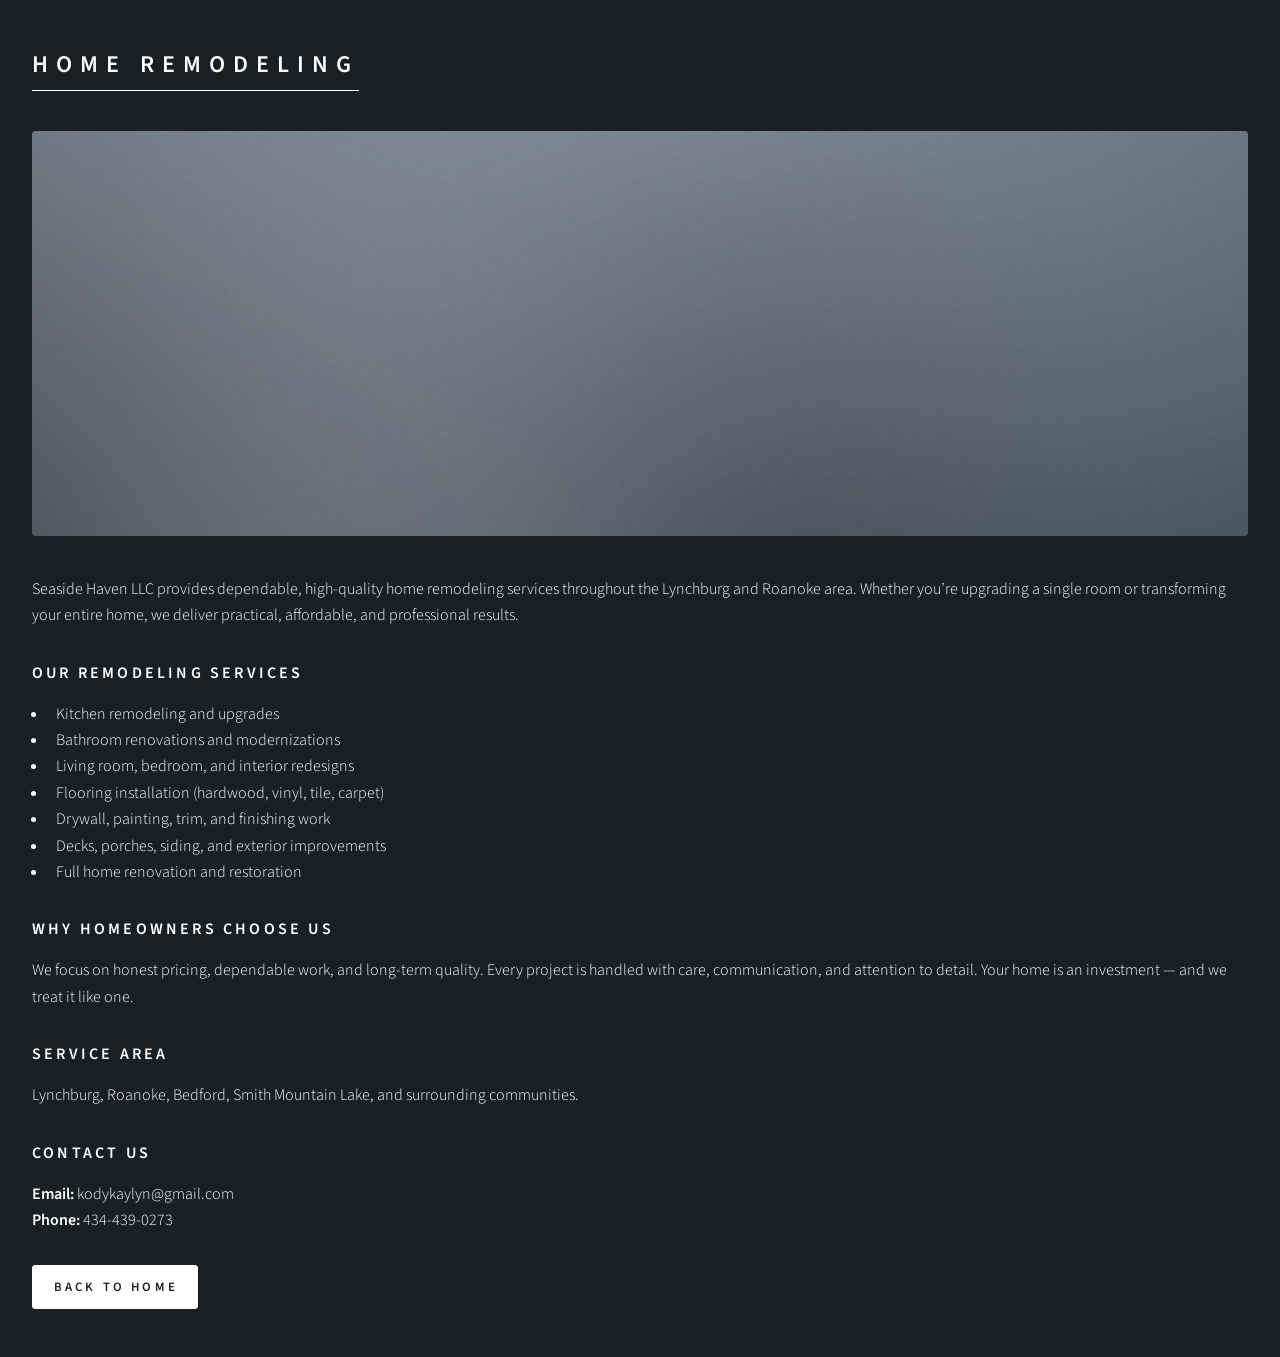
==== home-remodeling.html @ 9c6abb1f "fix" ====
<!DOCTYPE HTML>
<html>
<head>
    <title>Home Remodeling - Seaside Haven LLC</title>
    <meta charset="utf-8" />
    <meta name="viewport" content="width=device-width, initial-scale=1, user-scalable=no" />
    <link rel="stylesheet" href="assets/css/main.css" />
    <noscript><link rel="stylesheet" href="assets/css/noscript.css" /></noscript>
</head>

<body class="is-preload">

    <div id="wrapper">

        <!-- Home Remodeling Panel -->
        <section class="panel">
            <div class="inner">
                <h2 class="major">Home Remodeling</h2>
                <span class="image main"><img src="images/pic01.jpg" alt="" /></span>

                <p>Seaside Haven LLC provides dependable, high‑quality home remodeling services throughout the Lynchburg and Roanoke area. Whether you’re upgrading a single room or transforming your entire home, we deliver practical, affordable, and professional results.</p>

                <h3>Our Remodeling Services</h3>
                <ul>
                    <li>Kitchen remodeling and upgrades</li>
                    <li>Bathroom renovations and modernizations</li>
                    <li>Living room, bedroom, and interior redesigns</li>
                    <li>Flooring installation (hardwood, vinyl, tile, carpet)</li>
                    <li>Drywall, painting, trim, and finishing work</li>
                    <li>Decks, porches, siding, and exterior improvements</li>
                    <li>Full home renovation and restoration</li>
                </ul>

                <h3>Why Homeowners Choose Us</h3>
                <p>We focus on honest pricing, dependable work, and long‑term quality. Every project is handled with care, communication, and attention to detail. Your home is an investment — and we treat it like one.</p>

                <h3>Service Area</h3>
                <p>Lynchburg, Roanoke, Bedford, Smith Mountain Lake, and surrounding communities.</p>

                <h3>Contact Us</h3>
                <p><strong>Email:</strong> kodykaylyn@gmail.com<br>
                <strong>Phone:</strong> 434‑439‑0273</p>

                <a href="index.html" class="button primary">Back to Home</a>
            </div>
        </section>

    </div>

    <script src="assets/js/jquery.min.js"></script>
    <script src="assets/js/browser.min.js"></script>
    <script src="assets/js/breakpoints.min.js"></script>
    <script src="assets/js/main.js"></script>

</body>
</html>
---- assets/css/main.css ----
@import url(fontawesome-all.min.css);
@import url("https://fonts.googleapis.com/css?family=Source+Sans+Pro:300italic,600italic,300,600");

/*
	Dimension by HTML5 UP
	html5up.net | @ajlkn
	Free for personal and commercial use under the CCA 3.0 license (html5up.net/license)
*/

html, body, div, span, applet, object,
iframe, h1, h2, h3, h4, h5, h6, p, blockquote,
pre, a, abbr, acronym, address, big, cite,
code, del, dfn, em, img, ins, kbd, q, s, samp,
small, strike, strong, sub, sup, tt, var, b,
u, i, center, dl, dt, dd, ol, ul, li, fieldset,
form, label, legend, table, caption, tbody,
tfoot, thead, tr, th, td, article, aside,
canvas, details, embed, figure, figcaption,
footer, header, hgroup, menu, nav, output, ruby,
section, summary, time, mark, audio, video {
	margin: 0;
	padding: 0;
	border: 0;
	font-size: 100%;
	font: inherit;
	vertical-align: baseline;}

article, aside, details, figcaption, figure,
footer, header, hgroup, menu, nav, section {
	display: block;}

body {
	line-height: 1;
}

.service-bubble {
  background: rgba(255,255,255,0.08);
  border: 1px solid rgba(255,255,255,0.15);
  padding: 20px;
  border-radius: 15px;
  margin-bottom: 20px;
  transition: 0.2s;
}

a .service-bubble:hover {
  background: rgba(255,255,255,0.15);
  transform: scale(1.02);
  cursor: pointer;
}

ol, ul {
	list-style: none;
}

blockquote, q {
	quotes: none;
}

	blockquote:before, blockquote:after, q:before, q:after {
		content: '';
		content: none;
	}

table {
	border-collapse: collapse;
	border-spacing: 0;
}

body {
	-webkit-text-size-adjust: none;
}

mark {
	background-color: transparent;
	color: inherit;
}

input::-moz-focus-inner {
	border: 0;
	padding: 0;
}

input, select, textarea {
	-moz-appearance: none;
	-webkit-appearance: none;
	-ms-appearance: none;
	appearance: none;
}

/* Basic */

	@-ms-viewport {
		width: device-width;
	}

	@media screen and (max-width: 480px) {

		html, body {
			min-width: 320px;
		}

	}

	html {
		box-sizing: border-box;
	}

	*, *:before, *:after {
		box-sizing: inherit;
	}

	body {
		background: #1b1f22;
	}

		body.is-preload *, body.is-preload *:before, body.is-preload *:after {
			-moz-animation: none !important;
			-webkit-animation: none !important;
			-ms-animation: none !important;
			animation: none !important;
			-moz-transition: none !important;
			-webkit-transition: none !important;
			-ms-transition: none !important;
			transition: none !important;
		}

/* Type */

	html {
		font-size: 16pt;
	}

		@media screen and (max-width: 1680px) {

			html {
				font-size: 12pt;
			}

		}

		@media screen and (max-width: 736px) {

			html {
				font-size: 11pt;
			}

		}

		@media screen and (max-width: 360px) {

			html {
				font-size: 10pt;
			}

		}

	body, input, select, textarea {
		color: #ffffff;
		font-family: "Source Sans Pro", sans-serif;
		font-weight: 300;
		font-size: 1rem;
		line-height: 1.65;
	}

	a {
		-moz-transition: color 0.2s ease-in-out, background-color 0.2s ease-in-out, border-bottom-color 0.2s ease-in-out;
		-webkit-transition: color 0.2s ease-in-out, background-color 0.2s ease-in-out, border-bottom-color 0.2s ease-in-out;
		-ms-transition: color 0.2s ease-in-out, background-color 0.2s ease-in-out, border-bottom-color 0.2s ease-in-out;
		transition: color 0.2s ease-in-out, background-color 0.2s ease-in-out, border-bottom-color 0.2s ease-in-out;
		border-bottom: dotted 1px rgba(255, 255, 255, 0.5);
		text-decoration: none;
		color: inherit;
	}

		a:hover {
			border-bottom-color: transparent;
		}

	strong, b {
		color: #ffffff;
		font-weight: 600;
	}

	em, i {
		font-style: italic;
	}

	p {
		margin: 0 0 2rem 0;
	}

	h1, h2, h3, h4, h5, h6 {
		color: #ffffff;
		font-weight: 600;
		line-height: 1.5;
		margin: 0 0 1rem 0;
		text-transform: uppercase;
		letter-spacing: 0.2rem;
	}

		h1 a, h2 a, h3 a, h4 a, h5 a, h6 a {
			color: inherit;
			text-decoration: none;
		}

		h1.major, h2.major, h3.major, h4.major, h5.major, h6.major {
			border-bottom: solid 1px #ffffff;
			width: -moz-max-content;
			width: -webkit-max-content;
			width: -ms-max-content;
			width: max-content;
			padding-bottom: 0.5rem;
			margin: 0 0 2rem 0;
		}

	h1 {
		font-size: 2.25rem;
		line-height: 1.3;
		letter-spacing: 0.5rem;
	}

	h2 {
		font-size: 1.5rem;
		line-height: 1.4;
		letter-spacing: 0.5rem;
	}

	h3 {
		font-size: 1rem;
	}

	h4 {
		font-size: 0.8rem;
	}

	h5 {
		font-size: 0.7rem;
	}

	h6 {
		font-size: 0.6rem;
	}

	@media screen and (max-width: 736px) {

		h1 {
			font-size: 1.75rem;
			line-height: 1.4;
		}

		h2 {
			font-size: 1.25em;
			line-height: 1.5;
		}

	}

	sub {
		font-size: 0.8rem;
		position: relative;
		top: 0.5rem;
	}

	sup {
		font-size: 0.8rem;
		position: relative;
		top: -0.5rem;
	}

	blockquote {
		border-left: solid 4px #ffffff;
		font-style: italic;
		margin: 0 0 2rem 0;
		padding: 0.5rem 0 0.5rem 2rem;
	}

	code {
		background: rgba(255, 255, 255, 0.075);
		border-radius: 4px;
		font-family: "Courier New", monospace;
		font-size: 0.9rem;
		margin: 0 0.25rem;
		padding: 0.25rem 0.65rem;
	}

	pre {
		-webkit-overflow-scrolling: touch;
		font-family: "Courier New", monospace;
		font-size: 0.9rem;
		margin: 0 0 2rem 0;
	}

		pre code {
			display: block;
			line-height: 1.75;
			padding: 1rem 1.5rem;
			overflow-x: auto;
		}

	hr {
		border: 0;
		border-bottom: solid 1px #ffffff;
		margin: 2.75rem 0;
	}

	.align-left {
		text-align: left;
	}

	.align-center {
		text-align: center;
	}

	.align-right {
		text-align: right;
	}

/* Form */

	form {
		margin: 0 0 2rem 0;
	}

		form > :last-child {
			margin-bottom: 0;
		}

		form > .fields {
			display: -moz-flex;
			display: -webkit-flex;
			display: -ms-flex;
			display: flex;
			-moz-flex-wrap: wrap;
			-webkit-flex-wrap: wrap;
			-ms-flex-wrap: wrap;
			flex-wrap: wrap;
			width: calc(100% + 3rem);
			margin: -1.5rem 0 2rem -1.5rem;
		}

			form > .fields > .field {
				-moz-flex-grow: 0;
				-webkit-flex-grow: 0;
				-ms-flex-grow: 0;
				flex-grow: 0;
				-moz-flex-shrink: 0;
				-webkit-flex-shrink: 0;
				-ms-flex-shrink: 0;
				flex-shrink: 0;
				padding: 1.5rem 0 0 1.5rem;
				width: calc(100% - 1.5rem);
			}

				form > .fields > .field.half {
					width: calc(50% - 0.75rem);
				}

				form > .fields > .field.third {
					width: calc(100%/3 - 0.5rem);
				}

				form > .fields > .field.quarter {
					width: calc(25% - 0.375rem);
				}

		@media screen and (max-width: 480px) {

			form > .fields {
				width: calc(100% + 3rem);
				margin: -1.5rem 0 2rem -1.5rem;
			}

				form > .fields > .field {
					padding: 1.5rem 0 0 1.5rem;
					width: calc(100% - 1.5rem);
				}

					form > .fields > .field.half {
						width: calc(100% - 1.5rem);
					}

					form > .fields > .field.third {
						width: calc(100% - 1.5rem);
					}

					form > .fields > .field.quarter {
						width: calc(100% - 1.5rem);
					}

		}

	label {
		color: #ffffff;
		display: block;
		font-size: 0.8rem;
		font-weight: 300;
		letter-spacing: 0.2rem;
		line-height: 1.5;
		margin: 0 0 1rem 0;
		text-transform: uppercase;
	}

	input[type="text"],
	input[type="password"],
	input[type="email"],
	input[type="tel"],
	select,
	textarea {
		-moz-appearance: none;
		-webkit-appearance: none;
		-ms-appearance: none;
		appearance: none;
		-moz-transition: border-color 0.2s ease-in-out, box-shadow 0.2s ease-in-out, background-color 0.2s ease-in-out;
		-webkit-transition: border-color 0.2s ease-in-out, box-shadow 0.2s ease-in-out, background-color 0.2s ease-in-out;
		-ms-transition: border-color 0.2s ease-in-out, box-shadow 0.2s ease-in-out, background-color 0.2s ease-in-out;
		transition: border-color 0.2s ease-in-out, box-shadow 0.2s ease-in-out, background-color 0.2s ease-in-out;
		background-color: transparent;
		border-radius: 4px;
		border: solid 1px #ffffff;
		color: inherit;
		display: block;
		outline: 0;
		padding: 0 1rem;
		text-decoration: none;
		width: 100%;
	}

		input[type="text"]:invalid,
		input[type="password"]:invalid,
		input[type="email"]:invalid,
		input[type="tel"]:invalid,
		select:invalid,
		textarea:invalid {
			box-shadow: none;
		}

		input[type="text"]:focus,
		input[type="password"]:focus,
		input[type="email"]:focus,
		input[type="tel"]:focus,
		select:focus,
		textarea:focus {
			background: rgba(255, 255, 255, 0.075);
			border-color: #ffffff;
			box-shadow: 0 0 0 1px #ffffff;
		}

	select {
		background-image: url("data:image/svg+xml;charset=utf8,%3Csvg xmlns='http://www.w3.org/2000/svg' width='40' height='40' preserveAspectRatio='none' viewBox='0 0 40 40'%3E%3Cpath d='M9.4,12.3l10.4,10.4l10.4-10.4c0.2-0.2,0.5-0.4,0.9-0.4c0.3,0,0.6,0.1,0.9,0.4l3.3,3.3c0.2,0.2,0.4,0.5,0.4,0.9 c0,0.4-0.1,0.6-0.4,0.9L20.7,31.9c-0.2,0.2-0.5,0.4-0.9,0.4c-0.3,0-0.6-0.1-0.9-0.4L4.3,17.3c-0.2-0.2-0.4-0.5-0.4-0.9 c0-0.4,0.1-0.6,0.4-0.9l3.3-3.3c0.2-0.2,0.5-0.4,0.9-0.4S9.1,12.1,9.4,12.3z' fill='%23ffffff' /%3E%3C/svg%3E");
		background-size: 1.25rem;
		background-repeat: no-repeat;
		background-position: calc(100% - 1rem) center;
		height: 2.75rem;
		padding-right: 2.75rem;
		text-overflow: ellipsis;
	}

		select option {
			color: #ffffff;
			background: #1b1f22;
		}

		select:focus::-ms-value {
			background-color: transparent;
		}

		select::-ms-expand {
			display: none;
		}

	input[type="text"],
	input[type="password"],
	input[type="email"],
	select {
		height: 2.75rem;
	}

	textarea {
		padding: 0.75rem 1rem;
	}

	input[type="checkbox"],
	input[type="radio"] {
		-moz-appearance: none;
		-webkit-appearance: none;
		-ms-appearance: none;
		appearance: none;
		display: block;
		float: left;
		margin-right: -2rem;
		opacity: 0;
		width: 1rem;
		z-index: -1;
	}

		input[type="checkbox"] + label,
		input[type="radio"] + label {
			text-decoration: none;
			-moz-user-select: none;
			-webkit-user-select: none;
			-ms-user-select: none;
			user-select: none;
			color: #ffffff;
			cursor: pointer;
			display: inline-block;
			font-size: 0.8rem;
			font-weight: 300;
			margin: 0 0 0.5rem 0;
			padding-left: 2.65rem;
			padding-right: 0.75rem;
			position: relative;
		}

			input[type="checkbox"] + label:before,
			input[type="radio"] + label:before {
				-moz-osx-font-smoothing: grayscale;
				-webkit-font-smoothing: antialiased;
				display: inline-block;
				font-style: normal;
				font-variant: normal;
				text-rendering: auto;
				line-height: 1;
				text-transform: none !important;
				font-family: 'Font Awesome 5 Free';
				font-weight: 900;
			}

			input[type="checkbox"] + label:before,
			input[type="radio"] + label:before {
				-moz-transition: border-color 0.2s ease-in-out, box-shadow 0.2s ease-in-out, background-color 0.2s ease-in-out;
				-webkit-transition: border-color 0.2s ease-in-out, box-shadow 0.2s ease-in-out, background-color 0.2s ease-in-out;
				-ms-transition: border-color 0.2s ease-in-out, box-shadow 0.2s ease-in-out, background-color 0.2s ease-in-out;
				transition: border-color 0.2s ease-in-out, box-shadow 0.2s ease-in-out, background-color 0.2s ease-in-out;
				border-radius: 4px;
				border: solid 1px #ffffff;
				content: '';
				display: inline-block;
				height: 1.65rem;
				left: 0;
				line-height: 1.65rem;
				position: absolute;
				text-align: center;
				top: -0.15rem;
				width: 1.65rem;
			}

		input[type="checkbox"]:checked + label:before,
		input[type="radio"]:checked + label:before {
			background: #ffffff !important;
			border-color: #ffffff !important;
			color: #1b1f22;
			content: '\f00c';
		}

		input[type="checkbox"]:focus + label:before,
		input[type="radio"]:focus + label:before {
			background: rgba(255, 255, 255, 0.075);
			border-color: #ffffff;
			box-shadow: 0 0 0 1px #ffffff;
		}

	input[type="checkbox"] + label:before {
		border-radius: 4px;
	}

	input[type="radio"] + label:before {
		border-radius: 100%;
	}

	::-webkit-input-placeholder {
		color: rgba(255, 255, 255, 0.5) !important;
		opacity: 1.0;
	}

	:-moz-placeholder {
		color: rgba(255, 255, 255, 0.5) !important;
		opacity: 1.0;
	}

	::-moz-placeholder {
		color: rgba(255, 255, 255, 0.5) !important;
		opacity: 1.0;
	}

	:-ms-input-placeholder {
		color: rgba(255, 255, 255, 0.5) !important;
		opacity: 1.0;
	}

	.formerize-placeholder {
		color: rgba(255, 255, 255, 0.5) !important;
		opacity: 1.0;
	}

/* Box */

	.box {
		border-radius: 4px;
		border: solid 1px #ffffff;
		margin-bottom: 2rem;
		padding: 1.5em;
	}

		.box > :last-child,
		.box > :last-child > :last-child,
		.box > :last-child > :last-child > :last-child {
			margin-bottom: 0;
		}

		.box.alt {
			border: 0;
			border-radius: 0;
			padding: 0;
		}

/* Icon */

	.icon {
		text-decoration: none;
		border-bottom: none;
		position: relative;
	}

		.icon:before {
			-moz-osx-font-smoothing: grayscale;
			-webkit-font-smoothing: antialiased;
			display: inline-block;
			font-style: normal;
			font-variant: normal;
			text-rendering: auto;
			line-height: 1;
			text-transform: none !important;
			font-family: 'Font Awesome 5 Free';
			font-weight: 400;
		}

		.icon > .label {
			display: none;
		}

		.icon:before {
			line-height: inherit;
		}

		.icon.solid:before {
			font-weight: 900;
		}

		.icon.brands:before {
			font-family: 'Font Awesome 5 Brands';
		}

/* Image */

	.image {
		border-radius: 4px;
		border: 0;
		display: inline-block;
		position: relative;
	}

		.image:before {
			pointer-events: none;
			background-image: url("../../images/overlay.png");
			background-color: rgba(19, 21, 25, 0.5);
			border-radius: 4px;
			content: '';
			display: block;
			height: 100%;
			left: 0;
			opacity: 0.5;
			position: absolute;
			top: 0;
			width: 100%;
		}

		.image img {
			border-radius: 4px;
			display: block;
		}

		.image.left, .image.right {
			max-width: 40%;
		}

			.image.left img, .image.right img {
				width: 100%;
			}

		.image.left {
			float: left;
			padding: 0 1.5em 1em 0;
			top: 0.25em;
		}

		.image.right {
			float: right;
			padding: 0 0 1em 1.5em;
			top: 0.25em;
		}

		.image.fit {
			display: block;
			margin: 0 0 2rem 0;
			width: 100%;
		}

			.image.fit img {
				width: 100%;
			}

		.image.main {
			display: block;
			margin: 2.5rem 0;
			width: 100%;
		}

			.image.main img {
				width: 100%;
			}

		@media screen and (max-width: 736px) {

			.image.main {
				margin: 2rem 0;
			}

		}

		@media screen and (max-width: 480px) {

			.image.main {
				margin: 1.5rem 0;
			}

		}

/* List */

	ol {
		list-style: decimal;
		margin: 0 0 2rem 0;
		padding-left: 1.25em;
	}

		ol li {
			padding-left: 0.25em;
		}

	ul {
		list-style: disc;
		margin: 0 0 2rem 0;
		padding-left: 1em;
	}

		ul li {
			padding-left: 0.5em;
		}

		ul.alt {
			list-style: none;
			padding-left: 0;
		}

			ul.alt li {
				border-top: solid 1px #ffffff;
				padding: 0.5em 0;
			}

				ul.alt li:first-child {
					border-top: 0;
					padding-top: 0;
				}

	dl {
		margin: 0 0 2rem 0;
	}

		dl dt {
			display: block;
			font-weight: 600;
			margin: 0 0 1rem 0;
		}

		dl dd {
			margin-left: 2rem;
		}

/* Actions */

	ul.actions {
		display: -moz-flex;
		display: -webkit-flex;
		display: -ms-flex;
		display: flex;
		cursor: default;
		list-style: none;
		margin-left: -1rem;
		padding-left: 0;
	}

		ul.actions li {
			padding: 0 0 0 1rem;
			vertical-align: middle;
		}

		ul.actions.special {
			-moz-justify-content: center;
			-webkit-justify-content: center;
			-ms-justify-content: center;
			justify-content: center;
			width: 100%;
			margin-left: 0;
		}

			ul.actions.special li:first-child {
				padding-left: 0;
			}

		ul.actions.stacked {
			-moz-flex-direction: column;
			-webkit-flex-direction: column;
			-ms-flex-direction: column;
			flex-direction: column;
			margin-left: 0;
		}

			ul.actions.stacked li {
				padding: 1.3rem 0 0 0;
			}

				ul.actions.stacked li:first-child {
					padding-top: 0;
				}

		ul.actions.fit {
			width: calc(100% + 1rem);
		}

			ul.actions.fit li {
				-moz-flex-grow: 1;
				-webkit-flex-grow: 1;
				-ms-flex-grow: 1;
				flex-grow: 1;
				-moz-flex-shrink: 1;
				-webkit-flex-shrink: 1;
				-ms-flex-shrink: 1;
				flex-shrink: 1;
				width: 100%;
			}

				ul.actions.fit li > * {
					width: 100%;
				}

			ul.actions.fit.stacked {
				width: 100%;
			}

		@media screen and (max-width: 480px) {

			ul.actions:not(.fixed) {
				-moz-flex-direction: column;
				-webkit-flex-direction: column;
				-ms-flex-direction: column;
				flex-direction: column;
				margin-left: 0;
				width: 100% !important;
			}

				ul.actions:not(.fixed) li {
					-moz-flex-grow: 1;
					-webkit-flex-grow: 1;
					-ms-flex-grow: 1;
					flex-grow: 1;
					-moz-flex-shrink: 1;
					-webkit-flex-shrink: 1;
					-ms-flex-shrink: 1;
					flex-shrink: 1;
					padding: 1rem 0 0 0;
					text-align: center;
					width: 100%;
				}

					ul.actions:not(.fixed) li > * {
						width: 100%;
					}

					ul.actions:not(.fixed) li:first-child {
						padding-top: 0;
					}

					ul.actions:not(.fixed) li input[type="submit"],
					ul.actions:not(.fixed) li input[type="reset"],
					ul.actions:not(.fixed) li input[type="button"],
					ul.actions:not(.fixed) li button,
					ul.actions:not(.fixed) li .button {
						width: 100%;
					}

						ul.actions:not(.fixed) li input[type="submit"].icon:before,
						ul.actions:not(.fixed) li input[type="reset"].icon:before,
						ul.actions:not(.fixed) li input[type="button"].icon:before,
						ul.actions:not(.fixed) li button.icon:before,
						ul.actions:not(.fixed) li .button.icon:before {
							margin-left: -0.5em;
						}

		}

/* Icons */

	ul.icons {
		cursor: default;
		list-style: none;
		padding-left: 0;
	}

		ul.icons li {
			display: inline-block;
			padding: 0 0.75em 0 0;
		}

			ul.icons li:last-child {
				padding-right: 0;
			}

			ul.icons li a {
				border-radius: 100%;
				box-shadow: inset 0 0 0 1px #ffffff;
				display: inline-block;
				height: 2.25rem;
				line-height: 2.25rem;
				text-align: center;
				width: 2.25rem;
			}

				ul.icons li a:hover {
					background-color: rgba(255, 255, 255, 0.075);
				}

				ul.icons li a:active {
					background-color: rgba(255, 255, 255, 0.175);
				}

/* Table */

	.table-wrapper {
		-webkit-overflow-scrolling: touch;
		overflow-x: auto;
	}

	table {
		margin: 0 0 2rem 0;
		width: 100%;
	}

		table tbody tr {
			border: solid 1px #ffffff;
			border-left: 0;
			border-right: 0;
		}

			table tbody tr:nth-child(2n + 1) {
				background-color: rgba(255, 255, 255, 0.075);
			}

		table td {
			padding: 0.75em 0.75em;
		}

		table th {
			color: #ffffff;
			font-size: 0.9em;
			font-weight: 600;
			padding: 0 0.75em 0.75em 0.75em;
			text-align: left;
		}

		table thead {
			border-bottom: solid 2px #ffffff;
		}

		table tfoot {
			border-top: solid 2px #ffffff;
		}

		table.alt {
			border-collapse: separate;
		}

			table.alt tbody tr td {
				border: solid 1px #ffffff;
				border-left-width: 0;
				border-top-width: 0;
			}

				table.alt tbody tr td:first-child {
					border-left-width: 1px;
				}

			table.alt tbody tr:first-child td {
				border-top-width: 1px;
			}

			table.alt thead {
				border-bottom: 0;
			}

			table.alt tfoot {
				border-top: 0;
			}

/* Button */

	input[type="submit"],
	input[type="reset"],
	input[type="button"],
	button,
	.button {
		-moz-appearance: none;
		-webkit-appearance: none;
		-ms-appearance: none;
		appearance: none;
		-moz-transition: background-color 0.2s ease-in-out, color 0.2s ease-in-out;
		-webkit-transition: background-color 0.2s ease-in-out, color 0.2s ease-in-out;
		-ms-transition: background-color 0.2s ease-in-out, color 0.2s ease-in-out;
		transition: background-color 0.2s ease-in-out, color 0.2s ease-in-out;
		background-color: transparent;
		border-radius: 4px;
		border: 0;
		box-shadow: inset 0 0 0 1px #ffffff;
		color: #ffffff !important;
		cursor: pointer;
		display: inline-block;
		font-size: 0.8rem;
		font-weight: 300;
		height: 2.75rem;
		letter-spacing: 0.2rem;
		line-height: 2.75rem;
		outline: 0;
		padding: 0 1.25rem 0 1.35rem;
		text-align: center;
		text-decoration: none;
		text-transform: uppercase;
		white-space: nowrap;
	}

		input[type="submit"]:hover,
		input[type="reset"]:hover,
		input[type="button"]:hover,
		button:hover,
		.button:hover {
			background-color: rgba(255, 255, 255, 0.075);
		}

		input[type="submit"]:active,
		input[type="reset"]:active,
		input[type="button"]:active,
		button:active,
		.button:active {
			background-color: rgba(255, 255, 255, 0.175);
		}

		input[type="submit"].icon:before,
		input[type="reset"].icon:before,
		input[type="button"].icon:before,
		button.icon:before,
		.button.icon:before {
			margin-right: 0.5em;
		}

		input[type="submit"].fit,
		input[type="reset"].fit,
		input[type="button"].fit,
		button.fit,
		.button.fit {
			width: 100%;
		}

		input[type="submit"].small,
		input[type="reset"].small,
		input[type="button"].small,
		button.small,
		.button.small {
			font-size: 0.6rem;
			height: 2.0625rem;
			line-height: 2.0625rem;
		}

		input[type="submit"].primary,
		input[type="reset"].primary,
		input[type="button"].primary,
		button.primary,
		.button.primary {
			background-color: #ffffff;
			color: #1b1f22 !important;
			font-weight: 600;
		}

		input[type="submit"].disabled, input[type="submit"]:disabled,
		input[type="reset"].disabled,
		input[type="reset"]:disabled,
		input[type="button"].disabled,
		input[type="button"]:disabled,
		button.disabled,
		button:disabled,
		.button.disabled,
		.button:disabled {
			pointer-events: none;
			cursor: default;
			opacity: 0.25;
		}

	input[type="submit"],
	input[type="reset"],
	input[type="button"],
	button {
		line-height: calc(2.75rem - 2px);
	}

/* BG */

	#bg {
		-moz-transform: scale(1.0);
		-webkit-transform: scale(1.0);
		-ms-transform: scale(1.0);
		transform: scale(1.0);
		-webkit-backface-visibility: hidden;
		position: fixed;
		top: 0;
		left: 0;
		width: 100%;
		height: 100vh;
		z-index: 1;
	}

		#bg:before, #bg:after {
			content: '';
			display: block;
			position: absolute;
			top: 0;
			left: 0;
			width: 100%;
			height: 100%;
		}

		#bg:before {
			-moz-transition: background-color 2.5s ease-in-out;
			-webkit-transition: background-color 2.5s ease-in-out;
			-ms-transition: background-color 2.5s ease-in-out;
			transition: background-color 2.5s ease-in-out;
			-moz-transition-delay: 0.75s;
			-webkit-transition-delay: 0.75s;
			-ms-transition-delay: 0.75s;
			transition-delay: 0.75s;
			background-image: linear-gradient(to top, rgba(19, 21, 25, 0.5), rgba(19, 21, 25, 0.5)), url("../../images/overlay.png");
			background-size: auto,
 256px 256px;
			background-position: center,
 center;
			background-repeat: no-repeat,
 repeat;
			z-index: 2;
		}

		#bg:after {
			-moz-transform: scale(1.125);
			-webkit-transform: scale(1.125);
			-ms-transform: scale(1.125);
			transform: scale(1.125);
			-moz-transition: -moz-transform 0.325s ease-in-out, -moz-filter 0.325s ease-in-out;
			-webkit-transition: -webkit-transform 0.325s ease-in-out, -webkit-filter 0.325s ease-in-out;
			-ms-transition: -ms-transform 0.325s ease-in-out, -ms-filter 0.325s ease-in-out;
			transition: transform 0.325s ease-in-out, filter 0.325s ease-in-out;
			background-image: url("../../images/bg.jpg");
			background-position: center;
			background-size: cover;
			background-repeat: no-repeat;
			z-index: 1;
		}

		body.is-article-visible #bg:after {
			-moz-transform: scale(1.0825);
			-webkit-transform: scale(1.0825);
			-ms-transform: scale(1.0825);
			transform: scale(1.0825);
			-moz-filter: blur(0.2rem);
			-webkit-filter: blur(0.2rem);
			-ms-filter: blur(0.2rem);
			filter: blur(0.2rem);
		}

		body.is-preload #bg:before {
			background-color: #000000;
		}

/* Wrapper */

	#wrapper {
		display: -moz-flex;
		display: -webkit-flex;
		display: -ms-flex;
		display: flex;
		-moz-flex-direction: column;
		-webkit-flex-direction: column;
		-ms-flex-direction: column;
		flex-direction: column;
		-moz-align-items: center;
		-webkit-align-items: center;
		-ms-align-items: center;
		align-items: center;
		-moz-justify-content: space-between;
		-webkit-justify-content: space-between;
		-ms-justify-content: space-between;
		justify-content: space-between;
		position: relative;
		min-height: 100vh;
		width: 100%;
		padding: 4rem 2rem;
		z-index: 3;
	}

		#wrapper:before {
			content: '';
			display: block;
		}

		@media screen and (max-width: 1680px) {

			#wrapper {
				padding: 3rem 2rem;
			}

		}

		@media screen and (max-width: 736px) {

			#wrapper {
				padding: 2rem 1rem;
			}

		}

		@media screen and (max-width: 480px) {

			#wrapper {
				padding: 1rem;
			}

		}

/* Header */

	#header {
		display: -moz-flex;
		display: -webkit-flex;
		display: -ms-flex;
		display: flex;
		-moz-flex-direction: column;
		-webkit-flex-direction: column;
		-ms-flex-direction: column;
		flex-direction: column;
		-moz-align-items: center;
		-webkit-align-items: center;
		-ms-align-items: center;
		align-items: center;
		-moz-transition: -moz-transform 0.325s ease-in-out, -moz-filter 0.325s ease-in-out, opacity 0.325s ease-in-out;
		-webkit-transition: -webkit-transform 0.325s ease-in-out, -webkit-filter 0.325s ease-in-out, opacity 0.325s ease-in-out;
		-ms-transition: -ms-transform 0.325s ease-in-out, -ms-filter 0.325s ease-in-out, opacity 0.325s ease-in-out;
		transition: transform 0.325s ease-in-out, filter 0.325s ease-in-out, opacity 0.325s ease-in-out;
		background-image: -moz-radial-gradient(rgba(0, 0, 0, 0.25) 25%, rgba(0, 0, 0, 0) 55%);
		background-image: -webkit-radial-gradient(rgba(0, 0, 0, 0.25) 25%, rgba(0, 0, 0, 0) 55%);
		background-image: -ms-radial-gradient(rgba(0, 0, 0, 0.25) 25%, rgba(0, 0, 0, 0) 55%);
		background-image: radial-gradient(rgba(0, 0, 0, 0.25) 25%, rgba(0, 0, 0, 0) 55%);
		max-width: 100%;
		text-align: center;
	}

		#header > * {
			-moz-transition: opacity 0.325s ease-in-out;
			-webkit-transition: opacity 0.325s ease-in-out;
			-ms-transition: opacity 0.325s ease-in-out;
			transition: opacity 0.325s ease-in-out;
			position: relative;
			margin-top: 3.5rem;
		}

			#header > *:before {
				content: '';
				display: block;
				position: absolute;
				top: calc(-3.5rem - 1px);
				left: calc(50% - 1px);
				width: 1px;
				height: calc(3.5rem + 1px);
				background: #ffffff;
			}

		#header > :first-child {
			margin-top: 0;
		}

			#header > :first-child:before {
				display: none;
			}

		#header .logo {
			width: 5.5rem;
			height: 5.5rem;
			line-height: 5.5rem;
			border: solid 1px #ffffff;
			border-radius: 100%;
		}

			#header .logo .icon:before {
				font-size: 2rem;
			}

		#header .content {
			border-style: solid;
			border-color: #ffffff;
			border-top-width: 1px;
			border-bottom-width: 1px;
			max-width: 100%;
		}

			#header .content .inner {
				-moz-transition: max-height 0.75s ease, padding 0.75s ease, opacity 0.325s ease-in-out;
				-webkit-transition: max-height 0.75s ease, padding 0.75s ease, opacity 0.325s ease-in-out;
				-ms-transition: max-height 0.75s ease, padding 0.75s ease, opacity 0.325s ease-in-out;
				transition: max-height 0.75s ease, padding 0.75s ease, opacity 0.325s ease-in-out;
				-moz-transition-delay: 0.25s;
				-webkit-transition-delay: 0.25s;
				-ms-transition-delay: 0.25s;
				transition-delay: 0.25s;
				padding: 3rem 2rem;
				max-height: 40rem;
				overflow: hidden;
			}

				#header .content .inner > :last-child {
					margin-bottom: 0;
				}

			#header .content p {
				text-transform: uppercase;
				letter-spacing: 0.2rem;
				font-size: 0.8rem;
				line-height: 2;
			}

		#header nav ul {
			display: -moz-flex;
			display: -webkit-flex;
			display: -ms-flex;
			display: flex;
			margin-bottom: 0;
			list-style: none;
			padding-left: 0;
			border: solid 1px #ffffff;
			border-radius: 4px;
		}

			#header nav ul li {
				padding-left: 0;
				border-left: solid 1px #ffffff;
			}

				#header nav ul li:first-child {
					border-left: 0;
				}

				#header nav ul li a {
					display: block;
					min-width: 7.5rem;
					height: 2.75rem;
					line-height: 2.75rem;
					padding: 0 1.25rem 0 1.45rem;
					text-transform: uppercase;
					letter-spacing: 0.2rem;
					font-size: 0.8rem;
					border-bottom: 0;
				}

					#header nav ul li a:hover {
						background-color: rgba(255, 255, 255, 0.075);
					}

					#header nav ul li a:active {
						background-color: rgba(255, 255, 255, 0.175);
					}

		#header nav.use-middle:after {
			content: '';
			display: block;
			position: absolute;
			top: 0;
			left: calc(50% - 1px);
			width: 1px;
			height: 100%;
			background: #ffffff;
		}

		#header nav.use-middle ul li.is-middle {
			border-left: 0;
		}

		body.is-article-visible #header {
			-moz-transform: scale(0.95);
			-webkit-transform: scale(0.95);
			-ms-transform: scale(0.95);
			transform: scale(0.95);
			-moz-filter: blur(0.1rem);
			-webkit-filter: blur(0.1rem);
			-ms-filter: blur(0.1rem);
			filter: blur(0.1rem);
			opacity: 0;
		}

		body.is-preload #header {
			-moz-filter: blur(0.125rem);
			-webkit-filter: blur(0.125rem);
			-ms-filter: blur(0.125rem);
			filter: blur(0.125rem);
		}

			body.is-preload #header > * {
				opacity: 0;
			}

			body.is-preload #header .content .inner {
				max-height: 0;
				padding-top: 0;
				padding-bottom: 0;
				opacity: 0;
			}

		@media screen and (max-width: 980px) {

			#header .content p br {
				display: none;
			}

		}

		@media screen and (max-width: 736px) {

			#header > * {
				margin-top: 2rem;
			}

				#header > *:before {
					top: calc(-2rem - 1px);
					height: calc(2rem + 1px);
				}

			#header .logo {
				width: 4.75rem;
				height: 4.75rem;
				line-height: 4.75rem;
			}

				#header .logo .icon:before {
					font-size: 1.75rem;
				}

			#header .content .inner {
				padding: 2.5rem 1rem;
			}

			#header .content p {
				line-height: 1.875;
			}

		}

		@media screen and (max-width: 480px) {

			#header {
				padding: 1.5rem 0;
			}

				#header .content .inner {
					padding: 2.5rem 0;
				}

				#header nav ul {
					-moz-flex-direction: column;
					-webkit-flex-direction: column;
					-ms-flex-direction: column;
					flex-direction: column;
					min-width: 10rem;
					max-width: 100%;
				}

					#header nav ul li {
						border-left: 0;
						border-top: solid 1px #ffffff;
					}

						#header nav ul li:first-child {
							border-top: 0;
						}

						#header nav ul li a {
							height: 3rem;
							line-height: 3rem;
							min-width: 0;
							width: 100%;
						}

				#header nav.use-middle:after {
					display: none;
				}

		}

/* Main */

	#main {
		-moz-flex-grow: 1;
		-webkit-flex-grow: 1;
		-ms-flex-grow: 1;
		flex-grow: 1;
		-moz-flex-shrink: 1;
		-webkit-flex-shrink: 1;
		-ms-flex-shrink: 1;
		flex-shrink: 1;
		display: -moz-flex;
		display: -webkit-flex;
		display: -ms-flex;
		display: flex;
		-moz-align-items: center;
		-webkit-align-items: center;
		-ms-align-items: center;
		align-items: center;
		-moz-justify-content: center;
		-webkit-justify-content: center;
		-ms-justify-content: center;
		justify-content: center;
		-moz-flex-direction: column;
		-webkit-flex-direction: column;
		-ms-flex-direction: column;
		flex-direction: column;
		position: relative;
		max-width: 100%;
		z-index: 3;
	}

		#main article {
			-moz-transform: translateY(0.25rem);
			-webkit-transform: translateY(0.25rem);
			-ms-transform: translateY(0.25rem);
			transform: translateY(0.25rem);
			-moz-transition: opacity 0.325s ease-in-out, -moz-transform 0.325s ease-in-out;
			-webkit-transition: opacity 0.325s ease-in-out, -webkit-transform 0.325s ease-in-out;
			-ms-transition: opacity 0.325s ease-in-out, -ms-transform 0.325s ease-in-out;
			transition: opacity 0.325s ease-in-out, transform 0.325s ease-in-out;
			padding: 4.5rem 2.5rem 1.5rem 2.5rem ;
			position: relative;
			width: 40rem;
			max-width: 100%;
			background-color: rgba(27, 31, 34, 0.85);
			border-radius: 4px;
			opacity: 0;
		}

			#main article.active {
				-moz-transform: translateY(0);
				-webkit-transform: translateY(0);
				-ms-transform: translateY(0);
				transform: translateY(0);
				opacity: 1;
			}

			#main article .close {
				display: block;
				position: absolute;
				top: 0;
				right: 0;
				width: 4rem;
				height: 4rem;
				cursor: pointer;
				text-indent: 4rem;
				overflow: hidden;
				white-space: nowrap;
			}

				#main article .close:before {
					-moz-transition: background-color 0.2s ease-in-out;
					-webkit-transition: background-color 0.2s ease-in-out;
					-ms-transition: background-color 0.2s ease-in-out;
					transition: background-color 0.2s ease-in-out;
					content: '';
					display: block;
					position: absolute;
					top: 0.75rem;
					left: 0.75rem;
					width: 2.5rem;
					height: 2.5rem;
					border-radius: 100%;
					background-position: center;
					background-image: url("data:image/svg+xml;charset=utf8,%3Csvg xmlns='http://www.w3.org/2000/svg' xmlns:xlink='http://www.w3.org/1999/xlink' width='20px' height='20px' viewBox='0 0 20 20' zoomAndPan='disable'%3E%3Cstyle%3Eline %7B stroke: %23ffffff%3B stroke-width: 1%3B %7D%3C/style%3E%3Cline x1='2' y1='2' x2='18' y2='18' /%3E%3Cline x1='18' y1='2' x2='2' y2='18' /%3E%3C/svg%3E");
					background-size: 20px 20px;
					background-repeat: no-repeat;
				}

				#main article .close:hover:before {
					background-color: rgba(255, 255, 255, 0.075);
				}

				#main article .close:active:before {
					background-color: rgba(255, 255, 255, 0.175);
				}

		@media screen and (max-width: 736px) {

			#main article {
				padding: 3.5rem 2rem 0.5rem 2rem ;
			}

				#main article .close:before {
					top: 0.875rem;
					left: 0.875rem;
					width: 2.25rem;
					height: 2.25rem;
					background-size: 14px 14px;
				}

		}

		@media screen and (max-width: 480px) {

			#main article {
				padding: 3rem 1.5rem 0.5rem 1.5rem ;
			}

		}

/* Footer */

	#footer {
		-moz-transition: -moz-transform 0.325s ease-in-out, -moz-filter 0.325s ease-in-out, opacity 0.325s ease-in-out;
		-webkit-transition: -webkit-transform 0.325s ease-in-out, -webkit-filter 0.325s ease-in-out, opacity 0.325s ease-in-out;
		-ms-transition: -ms-transform 0.325s ease-in-out, -ms-filter 0.325s ease-in-out, opacity 0.325s ease-in-out;
		transition: transform 0.325s ease-in-out, filter 0.325s ease-in-out, opacity 0.325s ease-in-out;
		width: 100%;
		max-width: 100%;
		margin-top: 2rem;
		text-align: center;
	}

		#footer .copyright {
			letter-spacing: 0.2rem;
			font-size: 0.6rem;
			opacity: 0.75;
			margin-bottom: 0;
			text-transform: uppercase;
		}

		body.is-article-visible #footer {
			-moz-transform: scale(0.95);
			-webkit-transform: scale(0.95);
			-ms-transform: scale(0.95);
			transform: scale(0.95);
			-moz-filter: blur(0.1rem);
			-webkit-filter: blur(0.1rem);
			-ms-filter: blur(0.1rem);
			filter: blur(0.1rem);
			opacity: 0;
		}

		body.is-preload #footer {
			opacity: 0;
		}
---- assets/css/noscript.css ----
/*
	Dimension by HTML5 UP
	html5up.net | @ajlkn
	Free for personal and commercial use under the CCA 3.0 license (html5up.net/license)
*/

/* BG */

	body.is-preload #bg:before {
		background-color: transparent;
	}

/* Header */

	body.is-preload #header {
		-moz-filter: none;
		-webkit-filter: none;
		-ms-filter: none;
		filter: none;
	}

		body.is-preload #header > * {
			opacity: 1;
		}

		body.is-preload #header .content .inner {
			max-height: none;
			padding: 3rem 2rem;
			opacity: 1;
		}

/* Main */

	#main article {
		opacity: 1;
		margin: 4rem 0 0 0;
	}
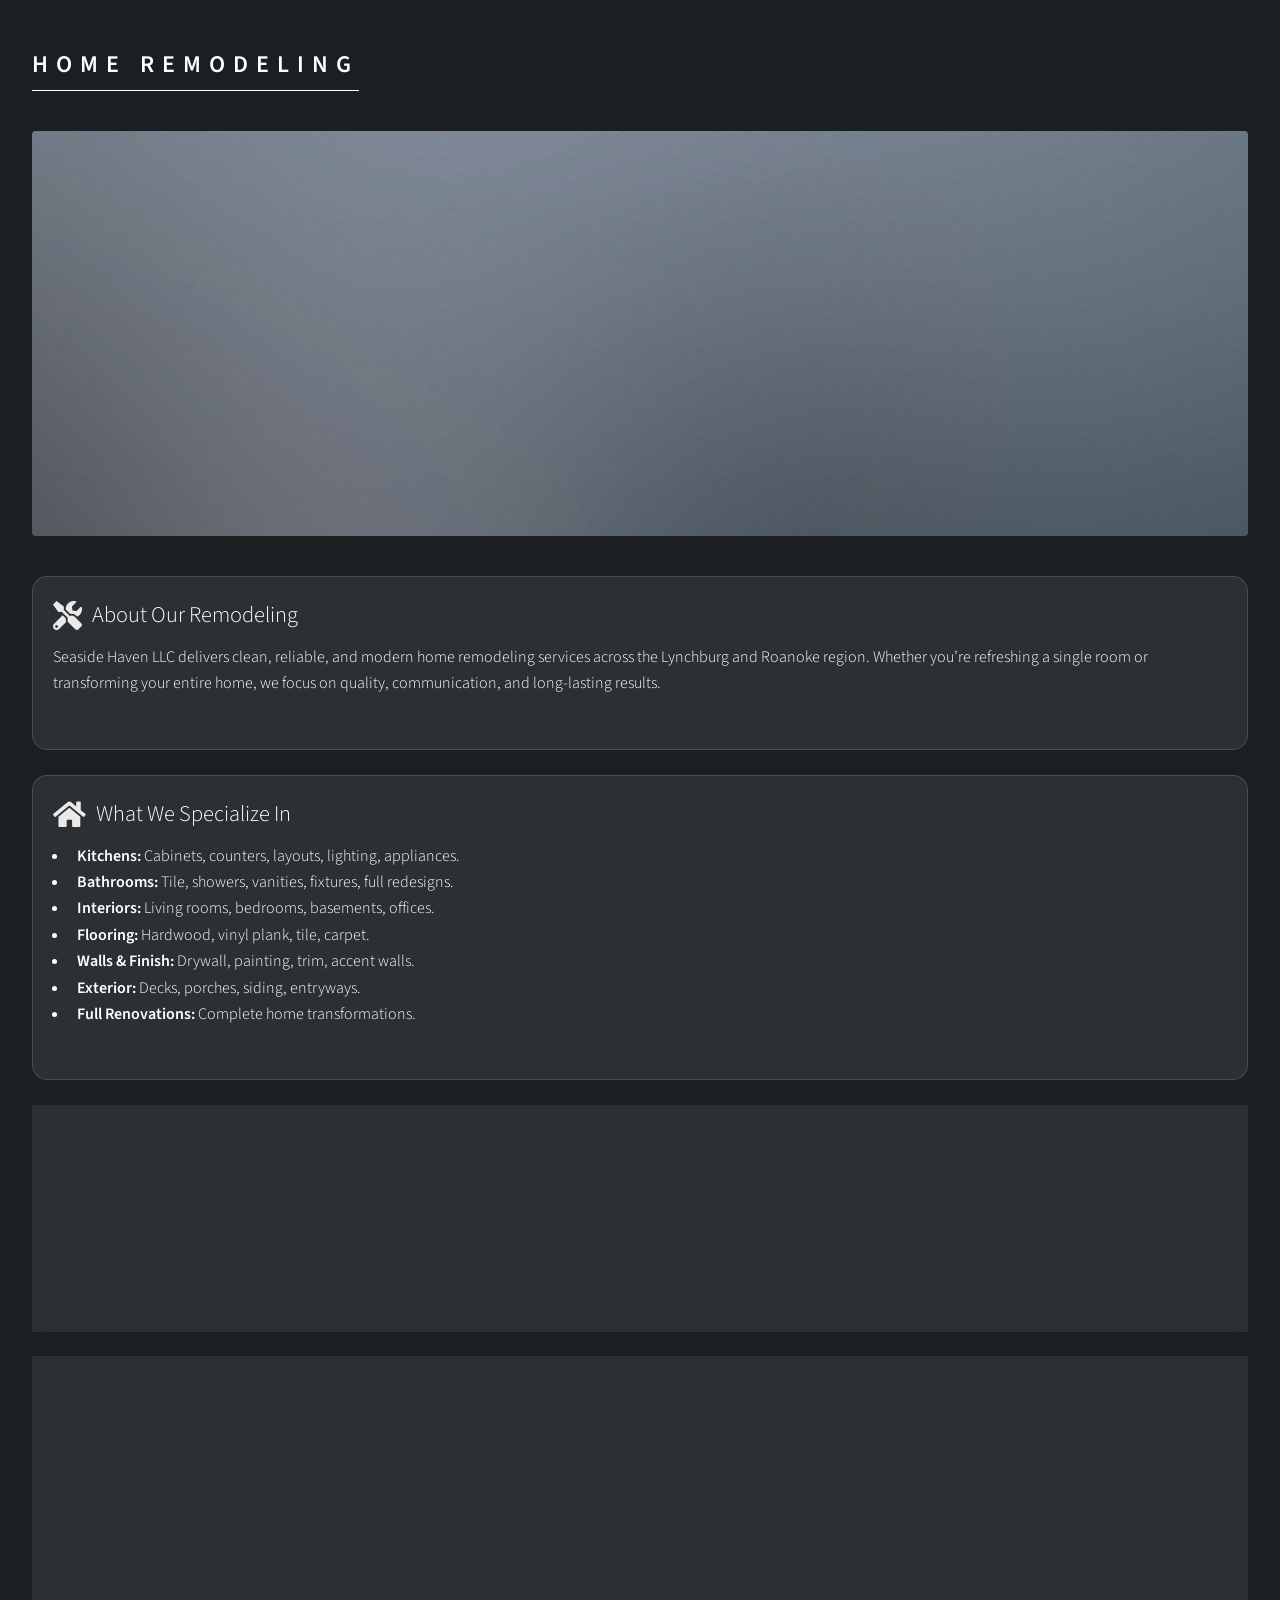
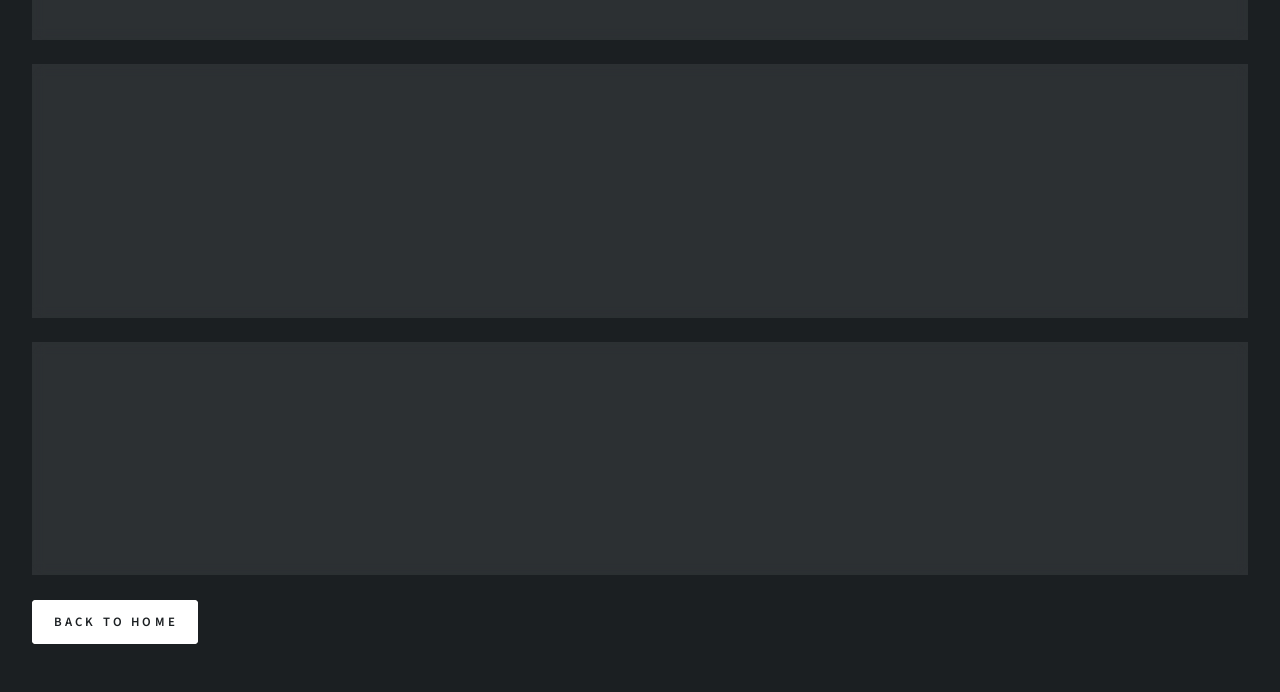
==== commit 56261404: "remodel" ====
--- a/home-remodeling.html
+++ b/home-remodeling.html
@@ -6,42 +6,144 @@
     <meta name="viewport" content="width=device-width, initial-scale=1, user-scalable=no" />
     <link rel="stylesheet" href="assets/css/main.css" />
     <noscript><link rel="stylesheet" href="assets/css/noscript.css" /></noscript>
+
+    <style>
+        /* Section bubble cards */
+        .info-bubble {
+            background: rgba(255,255,255,0.08);
+            border: 1px solid rgba(255,255,255,0.15);
+            padding: 20px;
+            border-radius: 15px;
+            margin-bottom: 25px;
+            backdrop-filter: blur(6px);
+        }
+
+        /* Photo grid */
+        .photo-grid {
+            display: grid;
+            grid-template-columns: repeat(auto-fit, minmax(140px, 1fr));
+            gap: 15px;
+            margin: 25px 0;
+        }
+
+        .photo-grid img {
+            width: 100%;
+            border-radius: 12px;
+            border: 1px solid rgba(255,255,255,0.15);
+        }
+
+        /* Icon headers */
+        .section-title {
+            display: flex;
+            align-items: center;
+            gap: 10px;
+            font-size: 1.4em;
+            margin-bottom: 10px;
+        }
+
+        .section-title i {
+            font-size: 1.3em;
+            opacity: 0.9;
+        }
+    </style>
 </head>
 
 <body class="is-preload">
 
     <div id="wrapper">
 
-        <!-- Home Remodeling Panel -->
         <section class="panel">
             <div class="inner">
+
                 <h2 class="major">Home Remodeling</h2>
                 <span class="image main"><img src="images/pic01.jpg" alt="" /></span>
 
-                <p>Seaside Haven LLC provides dependable, high‑quality home remodeling services throughout the Lynchburg and Roanoke area. Whether you’re upgrading a single room or transforming your entire home, we deliver practical, affordable, and professional results.</p>
+                <!-- Intro Bubble -->
+                <div class="info-bubble">
+                    <div class="section-title">
+                        <i class="fas fa-tools"></i> About Our Remodeling
+                    </div>
+                    <p>
+                        Seaside Haven LLC delivers clean, reliable, and modern home remodeling services across the Lynchburg and Roanoke region.
+                        Whether you’re refreshing a single room or transforming your entire home, we focus on quality, communication, and long‑lasting results.
+                    </p>
+                </div>
 
-                <h3>Our Remodeling Services</h3>
-                <ul>
-                    <li>Kitchen remodeling and upgrades</li>
-                    <li>Bathroom renovations and modernizations</li>
-                    <li>Living room, bedroom, and interior redesigns</li>
-                    <li>Flooring installation (hardwood, vinyl, tile, carpet)</li>
-                    <li>Drywall, painting, trim, and finishing work</li>
-                    <li>Decks, porches, siding, and exterior improvements</li>
-                    <li>Full home renovation and restoration</li>
-                </ul>
+                <!-- Services Bubble -->
+                <div class="info-bubble">
+                    <div class="section-title">
+                        <i class="fas fa-home"></i> What We Specialize In
+                    </div>
+                    <ul>
+                        <li><strong>Kitchens:</strong> Cabinets, counters, layouts, lighting, appliances.</li>
+                        <li><strong>Bathrooms:</strong> Tile, showers, vanities, fixtures, full redesigns.</li>
+                        <li><strong>Interiors:</strong> Living rooms, bedrooms, basements, offices.</li>
+                        <li><strong>Flooring:</strong> Hardwood, vinyl plank, tile, carpet.</li>
+                        <li><strong>Walls & Finish:</strong> Drywall, painting, trim, accent walls.</li>
+                        <li><strong>Exterior:</strong> Decks, porches, siding, entryways.</li>
+                        <li><strong>Full Renovations:</strong> Complete home transformations.</li>
+                    </ul>
+                </div>
 
-                <h3>Why Homeowners Choose Us</h3>
-                <p>We focus on honest pricing, dependable work, and long‑term quality. Every project is handled with care, communication, and attention to detail. Your home is an investment — and we treat it like one.</p>
+                <!-- Process Bubble -->
+                <div class="info-bubble">
+                    <div class="section-title">
+                        <i class="fas fa-clipboard-check"></i> Our Process
+                    </div>
+                    <ul>
+                        <li><strong>Consultation:</strong> Walkthrough + project goals.</li>
+                        <li><strong>Planning:</strong> Materials, layout, timeline.</li>
+                        <li><strong>Construction:</strong> Clean, efficient, respectful work.</li>
+                        <li><strong>Final Review:</strong> Walkthrough + adjustments.</li>
+                    </ul>
+                </div>
 
-                <h3>Service Area</h3>
-                <p>Lynchburg, Roanoke, Bedford, Smith Mountain Lake, and surrounding communities.</p>
+                <!-- Photo Grid -->
+                <div class="info-bubble">
+                    <div class="section-title">
+                        <i class="fas fa-images"></i> Recent Project Photos
+                    </div>
 
-                <h3>Contact Us</h3>
-                <p><strong>Email:</strong> kodykaylyn@gmail.com<br>
-                <strong>Phone:</strong> 434‑439‑0273</p>
+                    <div class="photo-grid">
+                        <img src="images/pic02.jpg" alt="">
+                        <img src="images/pic03.jpg" alt="">
+                        <img src="images/pic04.jpg" alt="">
+                        <img src="images/pic05.jpg" alt="">
+                    </div>
+
+                    <p>More project photos coming soon as we continue expanding our remodeling portfolio.</p>
+                </div>
+
+                <!-- Trust Bubble -->
+                <div class="info-bubble">
+                    <div class="section-title">
+                        <i class="fas fa-check-circle"></i> Why Homeowners Choose Us
+                    </div>
+                    <ul>
+                        <li>Clear, upfront pricing</li>
+                        <li>Reliable scheduling</li>
+                        <li>Quality materials</li>
+                        <li>Local, family‑owned business</li>
+                        <li>Clean and respectful work</li>
+                    </ul>
+                </div>
+
+                <!-- Contact Bubble -->
+                <div class="info-bubble">
+                    <div class="section-title">
+                        <i class="fas fa-phone-alt"></i> Get a Remodeling Quote
+                    </div>
+                    <p>
+                        Ready to upgrade your home? Contact us anytime — we respond quickly and can schedule a walkthrough within 24–48 hours.
+                    </p>
+                    <p>
+                        <strong>Email:</strong> kodykaylyn@gmail.com<br>
+                        <strong>Phone:</strong> 434‑439‑0273
+                    </p>
+                </div>
 
                 <a href="index.html" class="button primary">Back to Home</a>
+
             </div>
         </section>
 
--- a/assets/css/main.css
+++ b/assets/css/main.css
@@ -33,19 +33,65 @@
 	line-height: 1;
 }
 
+/* Base bubble styling */
 .service-bubble {
   background: rgba(255,255,255,0.08);
   border: 1px solid rgba(255,255,255,0.15);
   padding: 20px;
   border-radius: 15px;
   margin-bottom: 20px;
-  transition: 0.2s;
+  transition: 0.25s ease;
+  position: relative;
+  overflow: hidden;
+  display: flex;
+  align-items: center;
+  gap: 15px;
 }
 
+/* Icon styling */
+.service-bubble i {
+  font-size: 28px;
+  opacity: 0.9;
+}
+
+/* Hover lift + glow */
 a .service-bubble:hover {
-  background: rgba(255,255,255,0.15);
-  transform: scale(1.02);
+  background: rgba(255,255,255,0.18);
+  transform: translateY(-4px) scale(1.03);
+  box-shadow: 0 0 25px rgba(255,255,255,0.25);
   cursor: pointer;
+}
+
+/* Ripple effect */
+.service-bubble::after {
+  content: "";
+  position: absolute;
+  top: 50%;
+  left: 50%;
+  width: 0;
+  height: 0;
+  background: var(--ripple-color, rgba(255,255,255,0.3));
+  border-radius: 50%;
+  transform: translate(-50%, -50%);
+  opacity: 0;
+  pointer-events: none;
+}
+
+.service-bubble:hover::after {
+  animation: ripple 0.6s ease-out forwards;
+}
+
+@keyframes ripple {
+  0% {
+    width: 0;
+    height: 0;
+    opacity: 0.6;
+  }
+  100% {
+    width: 2000px;
+    height: 2000px;
+    opacity: 0;
+  }
 }
 
 ol, ul {
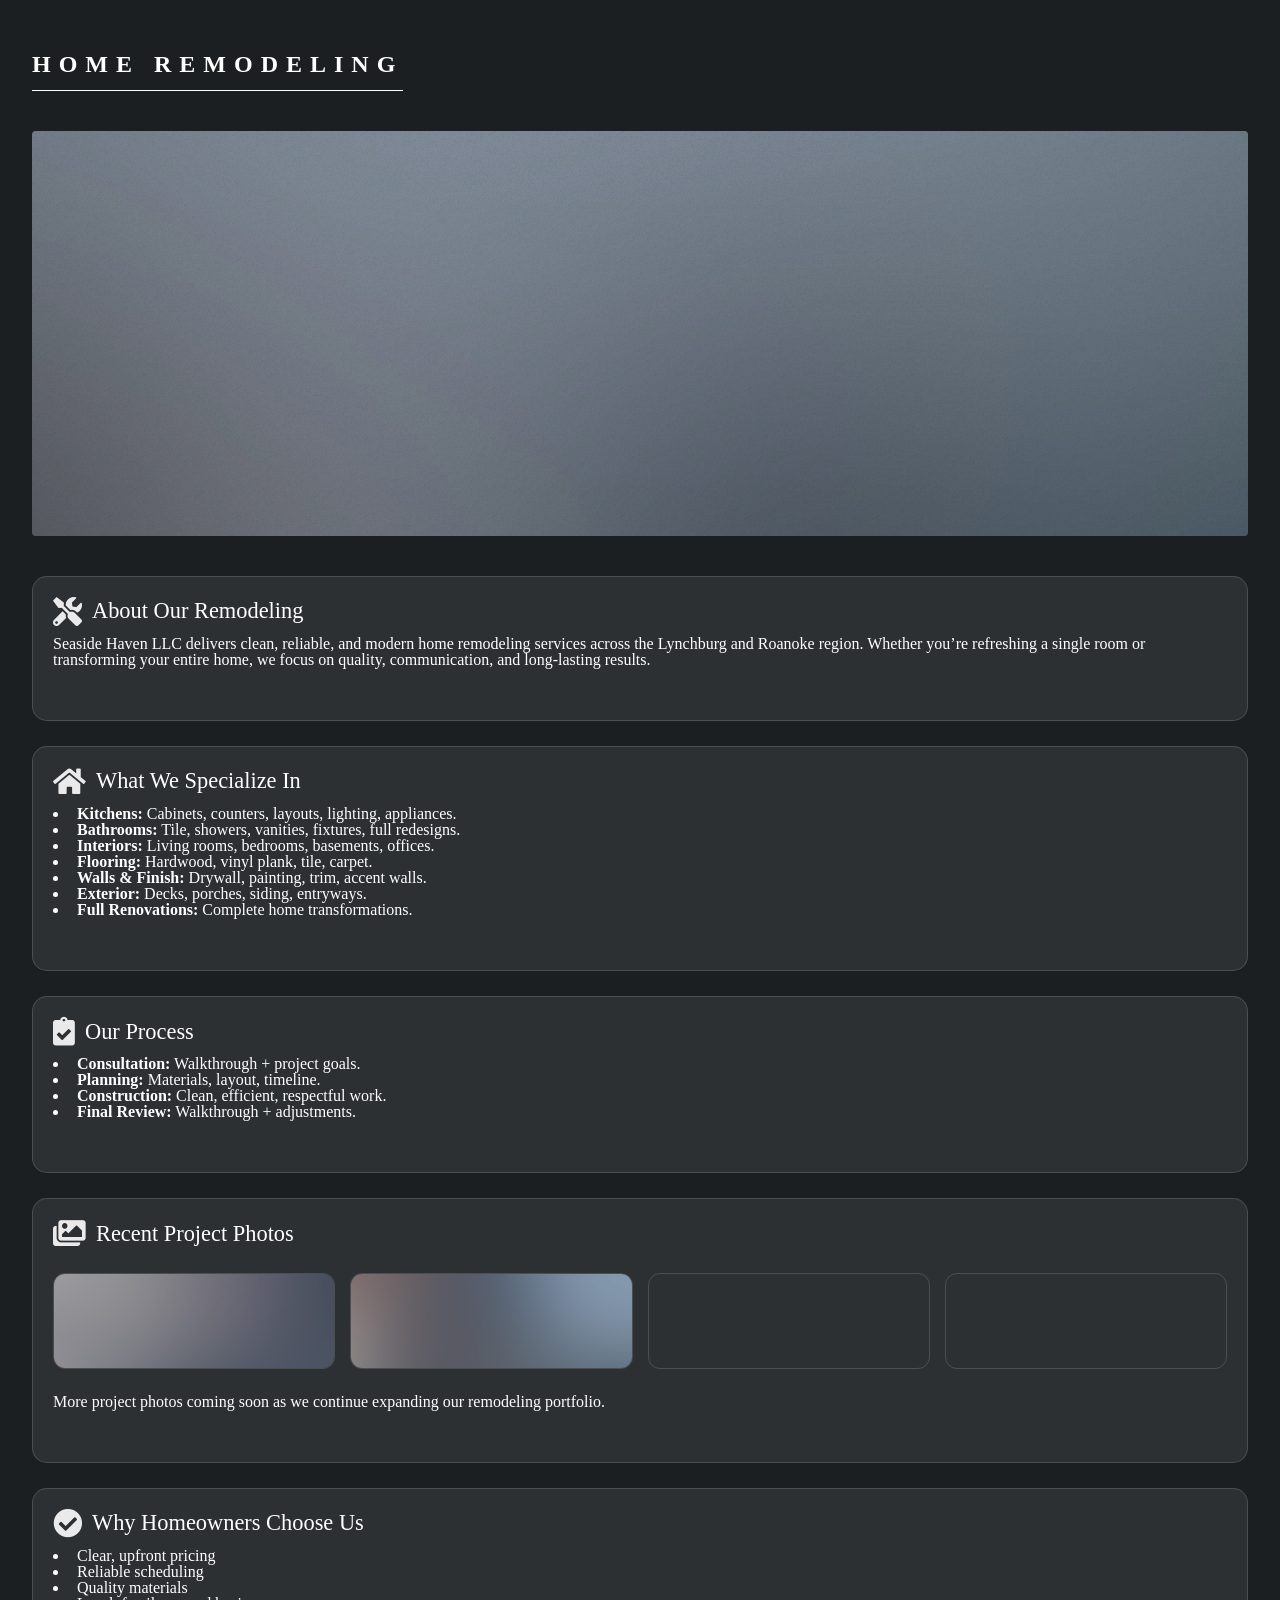
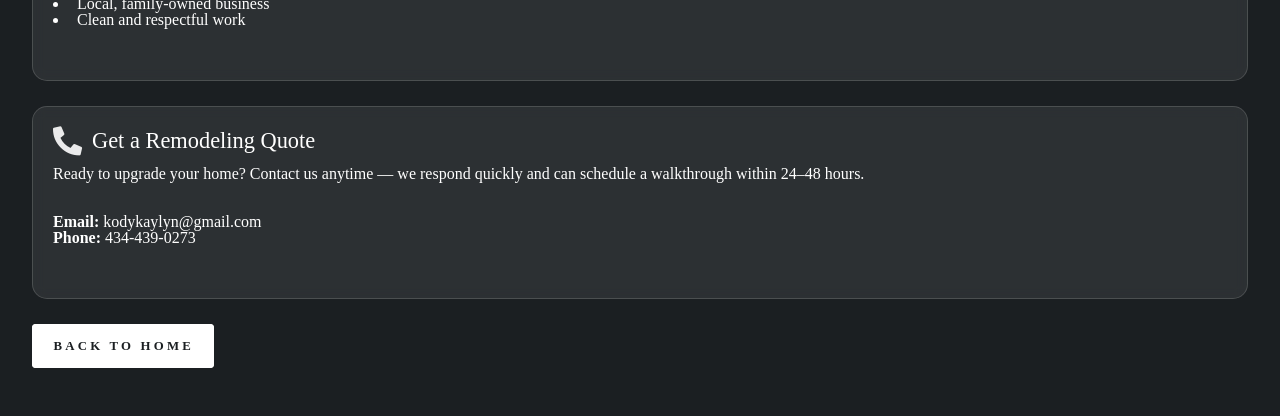
==== commit 7e76ca23: "fix" ====
--- a/home-remodeling.html
+++ b/home-remodeling.html
@@ -4,6 +4,11 @@
     <title>Home Remodeling - Seaside Haven LLC</title>
     <meta charset="utf-8" />
     <meta name="viewport" content="width=device-width, initial-scale=1, user-scalable=no" />
+
+    <!-- Load Inter font -->
+    <link href="https://fonts.googleapis.com/css2?family=Inter:wght@300;400;600;700;800&display=swap" rel="stylesheet">
+
+    <!-- Main CSS -->
     <link rel="stylesheet" href="assets/css/main.css" />
     <noscript><link rel="stylesheet" href="assets/css/noscript.css" /></noscript>
 
--- a/assets/css/main.css
+++ b/assets/css/main.css
@@ -1,11 +1,13 @@
 @import url(fontawesome-all.min.css);
 @import url("https://fonts.googleapis.com/css?family=Source+Sans+Pro:300italic,600italic,300,600");
 
-/*
-	Dimension by HTML5 UP
-	html5up.net | @ajlkn
-	Free for personal and commercial use under the CCA 3.0 license (html5up.net/license)
-*/
+body, input, select, textarea {
+    color: #ffffff;
+    font-family: 'Inter', sans-serif;
+    font-weight: 300;
+    font-size: 1rem;
+    line-height: 1.65;
+}
 
 html, body, div, span, applet, object,
 iframe, h1, h2, h3, h4, h5, h6, p, blockquote,
@@ -33,6 +35,30 @@
 	line-height: 1;
 }
 
+.brand-logo {
+    width: 70px;
+    height: auto;
+    display: block;
+    margin: 0 auto;
+}
+
+.brand-title {
+    font-family: 'Inter', sans-serif;
+    font-weight: 800;
+    letter-spacing: 3px;
+    font-size: 2.4rem;
+    text-transform: uppercase;
+    text-align: center;
+    margin-bottom: 10px;
+
+    /* PURE WHITE TEXT */
+    color: #ffffff;
+}
+
+.brand-title:hover {
+    text-shadow: 0 0 15px rgba(255,255,255,0.4);
+}
+
 /* Base bubble styling */
 .service-bubble {
   background: rgba(255,255,255,0.08);
@@ -199,14 +225,6 @@
 			}
 
 		}
-
-	body, input, select, textarea {
-		color: #ffffff;
-		font-family: "Source Sans Pro", sans-serif;
-		font-weight: 300;
-		font-size: 1rem;
-		line-height: 1.65;
-	}
 
 	a {
 		-moz-transition: color 0.2s ease-in-out, background-color 0.2s ease-in-out, border-bottom-color 0.2s ease-in-out;
@@ -1350,18 +1368,22 @@
 			#header > :first-child:before {
 				display: none;
 			}
-
 		#header .logo {
 			width: 5.5rem;
 			height: 5.5rem;
-			line-height: 5.5rem;
 			border: solid 1px #ffffff;
 			border-radius: 100%;
-		}
-
-			#header .logo .icon:before {
-				font-size: 2rem;
-			}
+			display: flex;
+			justify-content: center;
+			align-items: center;
+			overflow: hidden; /* important */
+		}
+
+		.brand-logo {
+			width: 90%;
+			height: auto;
+			display: block;
+		}
 
 		#header .content {
 			border-style: solid;
